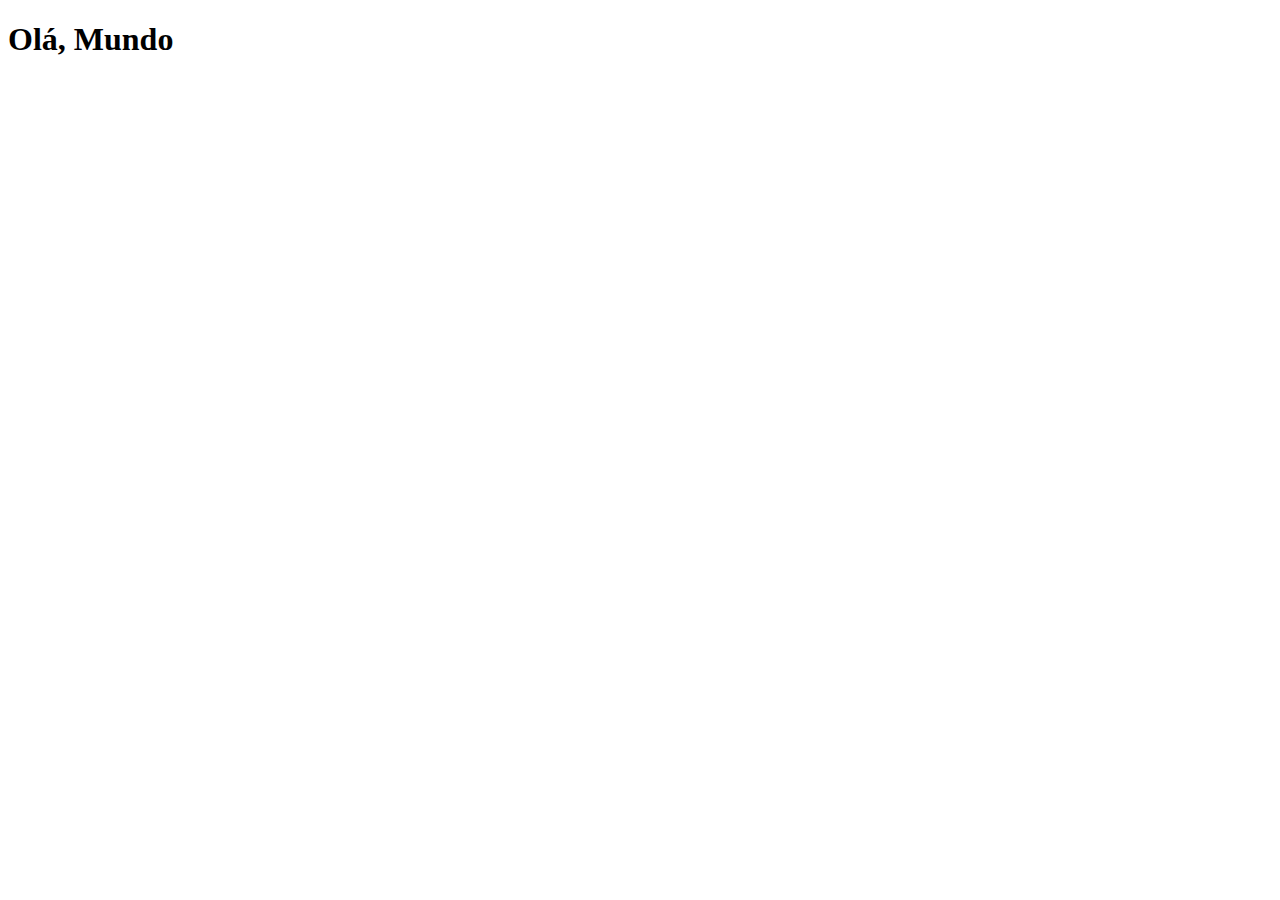
==== index.html @ 6309870e "Atualizando pastas e criando index" ====
<!DOCTYPE html>
<html lang="en">
<head>
    <meta charset="UTF-8">
    <meta name="viewport" content="width=device-width, initial-scale=1.0">
    <title>Document</title>
    <link rel="shortcut icon" href="favicon.ico" type="image/x-icon">
</head>
<body>
    <h1>Olá, Mundo</h1>
</body>
</html>
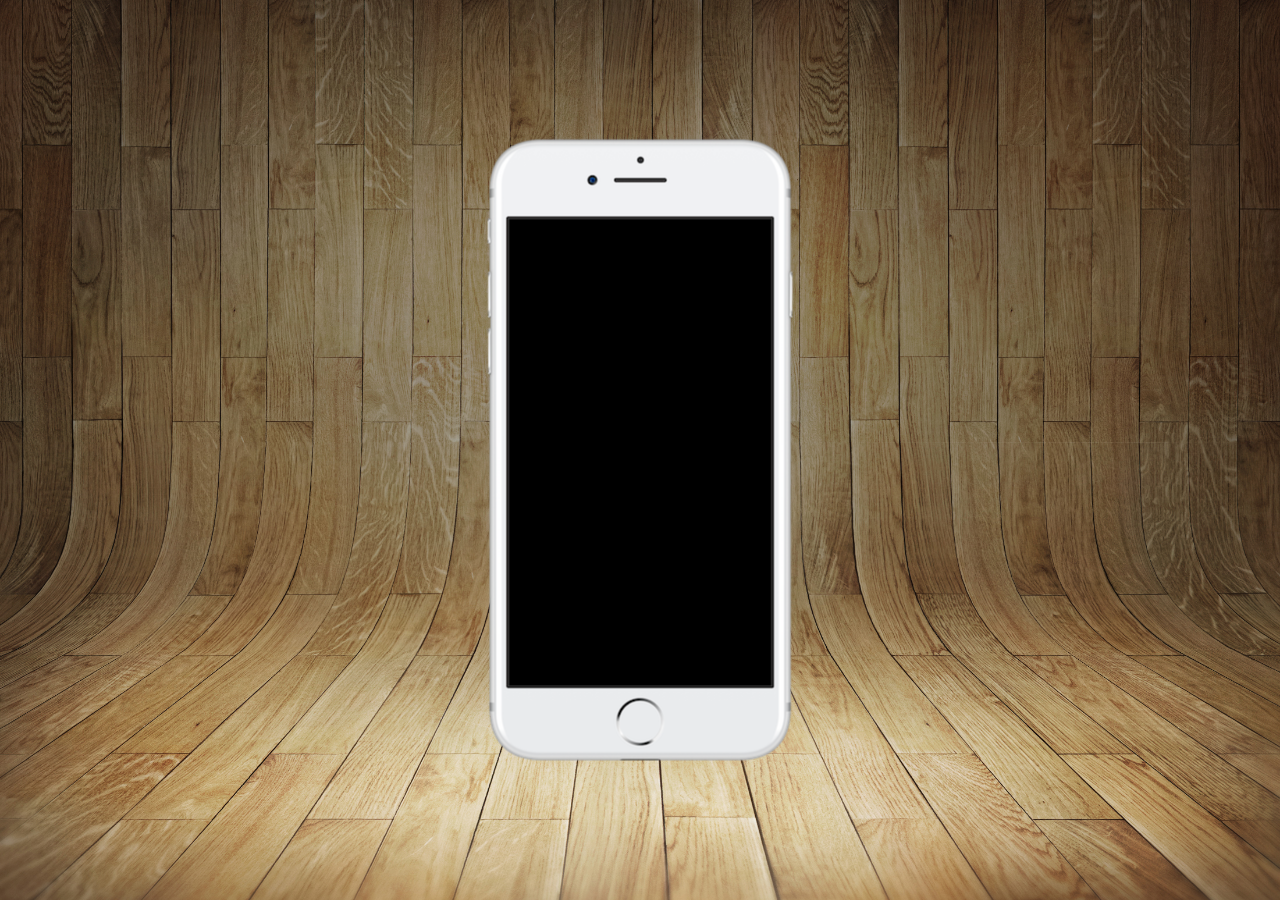
==== commit 4db8b5f0: "atualizando estilos e index" ====
--- a/index.html
+++ b/index.html
@@ -3,10 +3,20 @@
 <head>
     <meta charset="UTF-8">
     <meta name="viewport" content="width=device-width, initial-scale=1.0">
-    <title>Document</title>
+    <title>Redes Sociais</title>
     <link rel="shortcut icon" href="favicon.ico" type="image/x-icon">
+    <link rel="stylesheet" href="estilos/style.css">
 </head>
 <body>
-    <h1>Olá, Mundo</h1>
+    <main>
+        <section id="telefone">
+
+
+        </section>
+        <section id="redes-sociais">
+
+
+        </section>
+    </main>
 </body>
 </html>--- a/estilos/style.css
+++ b/estilos/style.css
@@ -0,0 +1,36 @@
+@charset "UTF-8";
+
+* {
+    margin: 0px;
+    padding: 0px;
+    font-family: Arial, Helvetica, sans-serif;
+}
+
+html, body {
+    height: 100vh;
+    width: 100vw;
+    background-color: black;
+}
+
+body {
+    background: url('../imagens/fundo-madeira.jpg') no-repeat top center;
+    background-size: cover;
+    background-attachment: fixed;
+}
+
+main {
+    position: relative;
+    height: 100vh;
+}
+
+section#telefone {
+    position: absolute;
+    top: 50%;
+    left: 50%;
+    transform: translate(-50%, -50%);
+
+    height: 627px;
+    width: 311px;
+    background: url('../imagens/frame-iphone.png') no-repeat;
+    
+}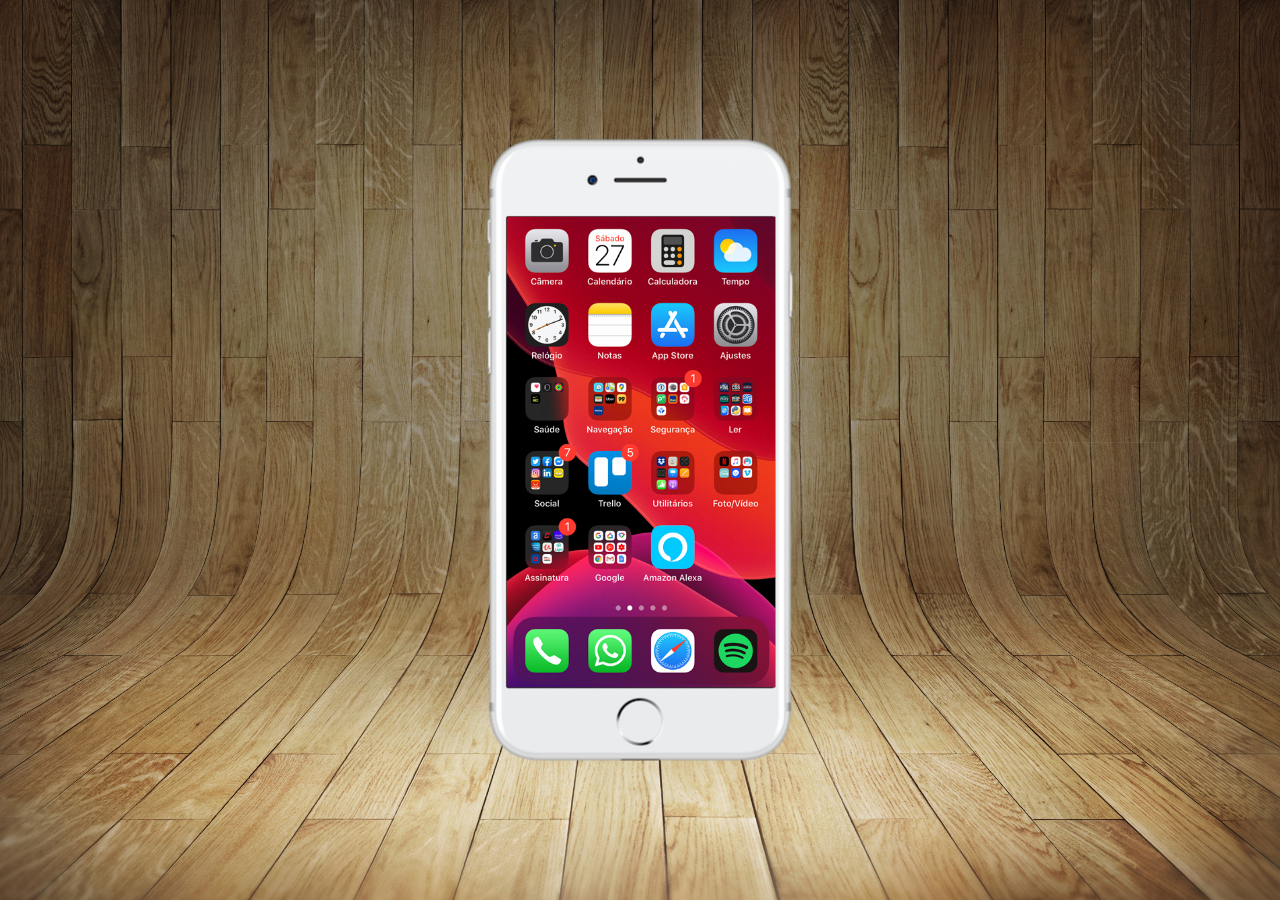
==== commit 5e5fd54b: "criando o iframe" ====
--- a/index.html
+++ b/index.html
@@ -10,8 +10,9 @@
 <body>
     <main>
         <section id="telefone">
-
-
+            <iframe src="home.html" name="tela" id="tela" frameborder="0">
+                Seu navegador não é comaptível com isso
+            </iframe>
         </section>
         <section id="redes-sociais">
 
--- a/estilos/style.css
+++ b/estilos/style.css
@@ -33,4 +33,12 @@
     width: 311px;
     background: url('../imagens/frame-iphone.png') no-repeat;
     
-}+}
+
+iframe#tela {
+    position: relative;
+    top: 80px;
+    left: 22px;
+    width: 269px;
+    height: 471px;
+} 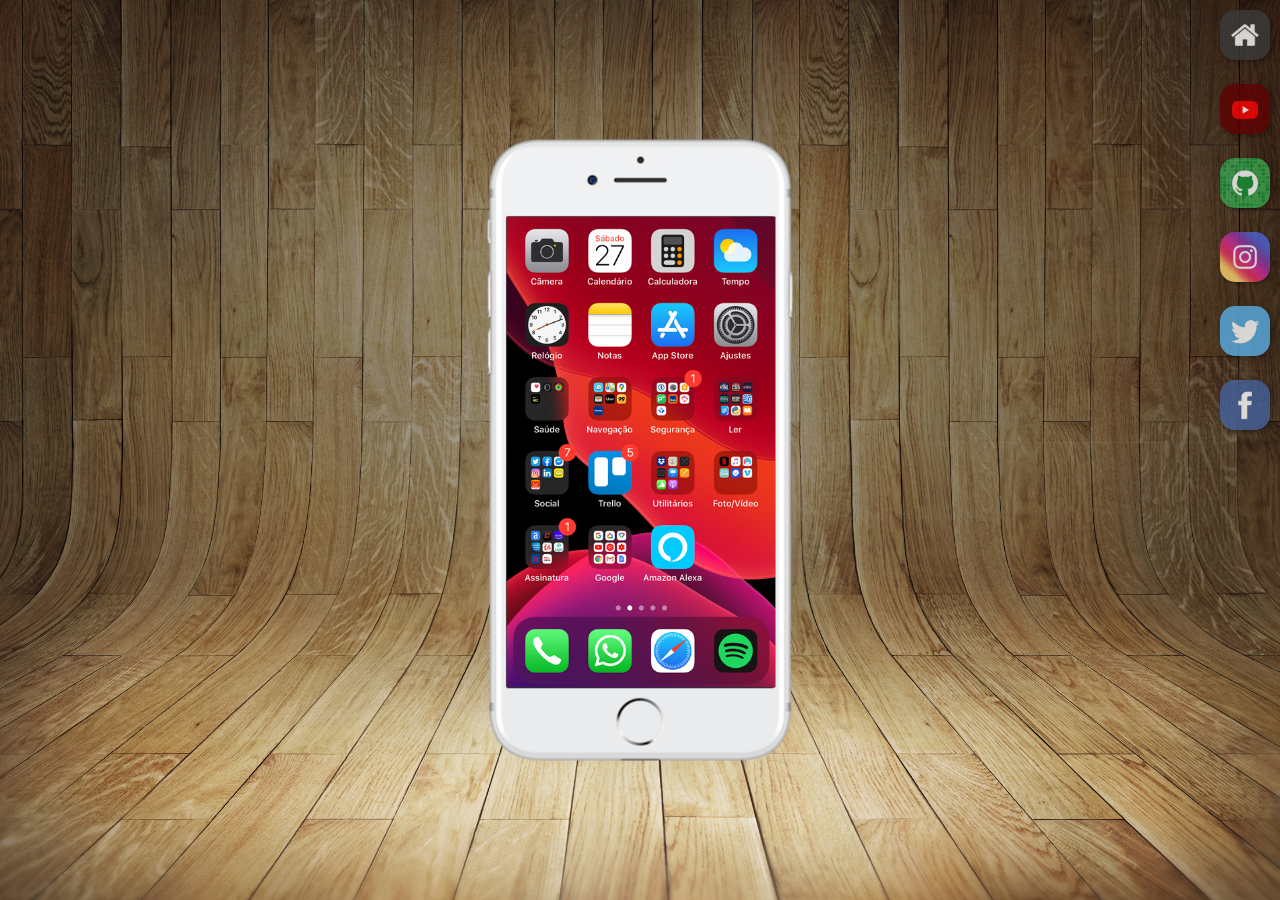
==== commit 886eb0ec: "criando animação de botões" ====
--- a/index.html
+++ b/index.html
@@ -15,9 +15,13 @@
             </iframe>
         </section>
         <section id="redes-sociais">
-
-
-        </section>
+            <a href="#" target="tela"><img src="imagens/logo-home.jpg" alt="home"></a><br>
+            <a href="#" target="tela"><img src="imagens/logo-youtube.jpg" alt="youtube"></a><br>
+            <a href="#" target="tela"><img src="imagens/logo-github.jpg" alt="github"></a><br>
+            <a href="#" target="tela"><img src="imagens/logo-instagram.jpg" alt="instagram"></a><br>
+            <a href="#" target="tela"><img src="imagens/logo-twitter.jpg" alt="twitter"></a><br>
+            <a href="#" target="tela"><img src="imagens/logo-facebook.jpg" alt="facebook"></a>
+        </section><br>
     </main>
 </body>
 </html>--- a/estilos/style.css
+++ b/estilos/style.css
@@ -41,4 +41,25 @@
     left: 22px;
     width: 269px;
     height: 471px;
-} +} 
+
+section#redes-sociais {
+    text-align: right;
+}
+
+section#redes-sociais img{
+    width: 50px;
+    margin: 10px;
+    border-radius: 15px;
+    box-shadow: 2px 2px 5px rgba(0, 0, 0, 0.400);
+    transition-duration: .35s;
+    opacity: 80%;
+    box-sizing: border-box;
+}
+
+section#redes-sociais img:hover {
+    opacity: 100%;
+    border: 2px solid white;
+    transform: scale(1.1) translate(-3px, -3px);
+    box-shadow: 5px 5px 10px rgba(0, 0, 0, 0.600);
+}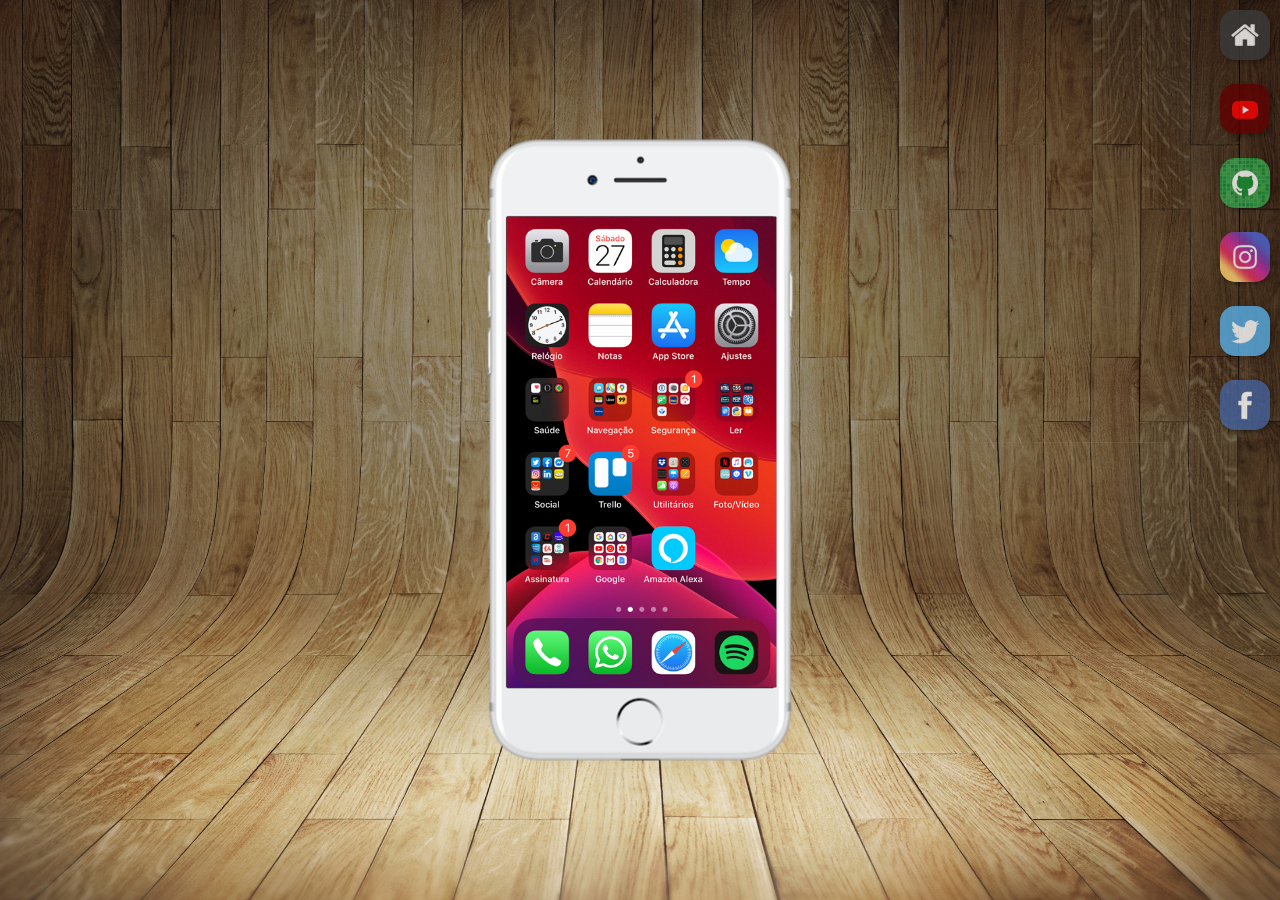
==== commit f387a923: "criando e atualizando telas" ====
--- a/index.html
+++ b/index.html
@@ -10,17 +10,17 @@
 <body>
     <main>
         <section id="telefone">
-            <iframe src="home.html" name="tela" id="tela" frameborder="0">
-                Seu navegador não é comaptível com isso
+            <iframe src= "telas/home.html" name="tela" id="tela" frameborder="0">
+                Seu navegador não é compatível com isso
             </iframe>
         </section>
         <section id="redes-sociais">
-            <a href="#" target="tela"><img src="imagens/logo-home.jpg" alt="home"></a><br>
-            <a href="#" target="tela"><img src="imagens/logo-youtube.jpg" alt="youtube"></a><br>
-            <a href="#" target="tela"><img src="imagens/logo-github.jpg" alt="github"></a><br>
-            <a href="#" target="tela"><img src="imagens/logo-instagram.jpg" alt="instagram"></a><br>
-            <a href="#" target="tela"><img src="imagens/logo-twitter.jpg" alt="twitter"></a><br>
-            <a href="#" target="tela"><img src="imagens/logo-facebook.jpg" alt="facebook"></a>
+            <a href="telas/home.html" target="tela"><img src="imagens/logo-home.jpg" alt="home"></a><br>
+            <a href="telas/youtube.html" target="tela"><img src="imagens/logo-youtube.jpg" alt="youtube"></a><br>
+            <a href="telas/github.html" target="tela"><img src="imagens/logo-github.jpg" alt="github"></a><br>
+            <a href="telas/instagram.html" target="tela"><img src="imagens/logo-instagram.jpg" alt="instagram"></a><br>
+            <a href="telas/twitter.html" target="tela"><img src="imagens/logo-twitter.jpg" alt="twitter"></a><br>
+            <a href="telas/facebook.html" target="tela"><img src="imagens/logo-facebook.jpg" alt="facebook"></a>
         </section><br>
     </main>
 </body>
--- a/estilos/style.css
+++ b/estilos/style.css
@@ -39,7 +39,7 @@
     position: relative;
     top: 80px;
     left: 22px;
-    width: 269px;
+    width: 270px;
     height: 471px;
 } 
 
